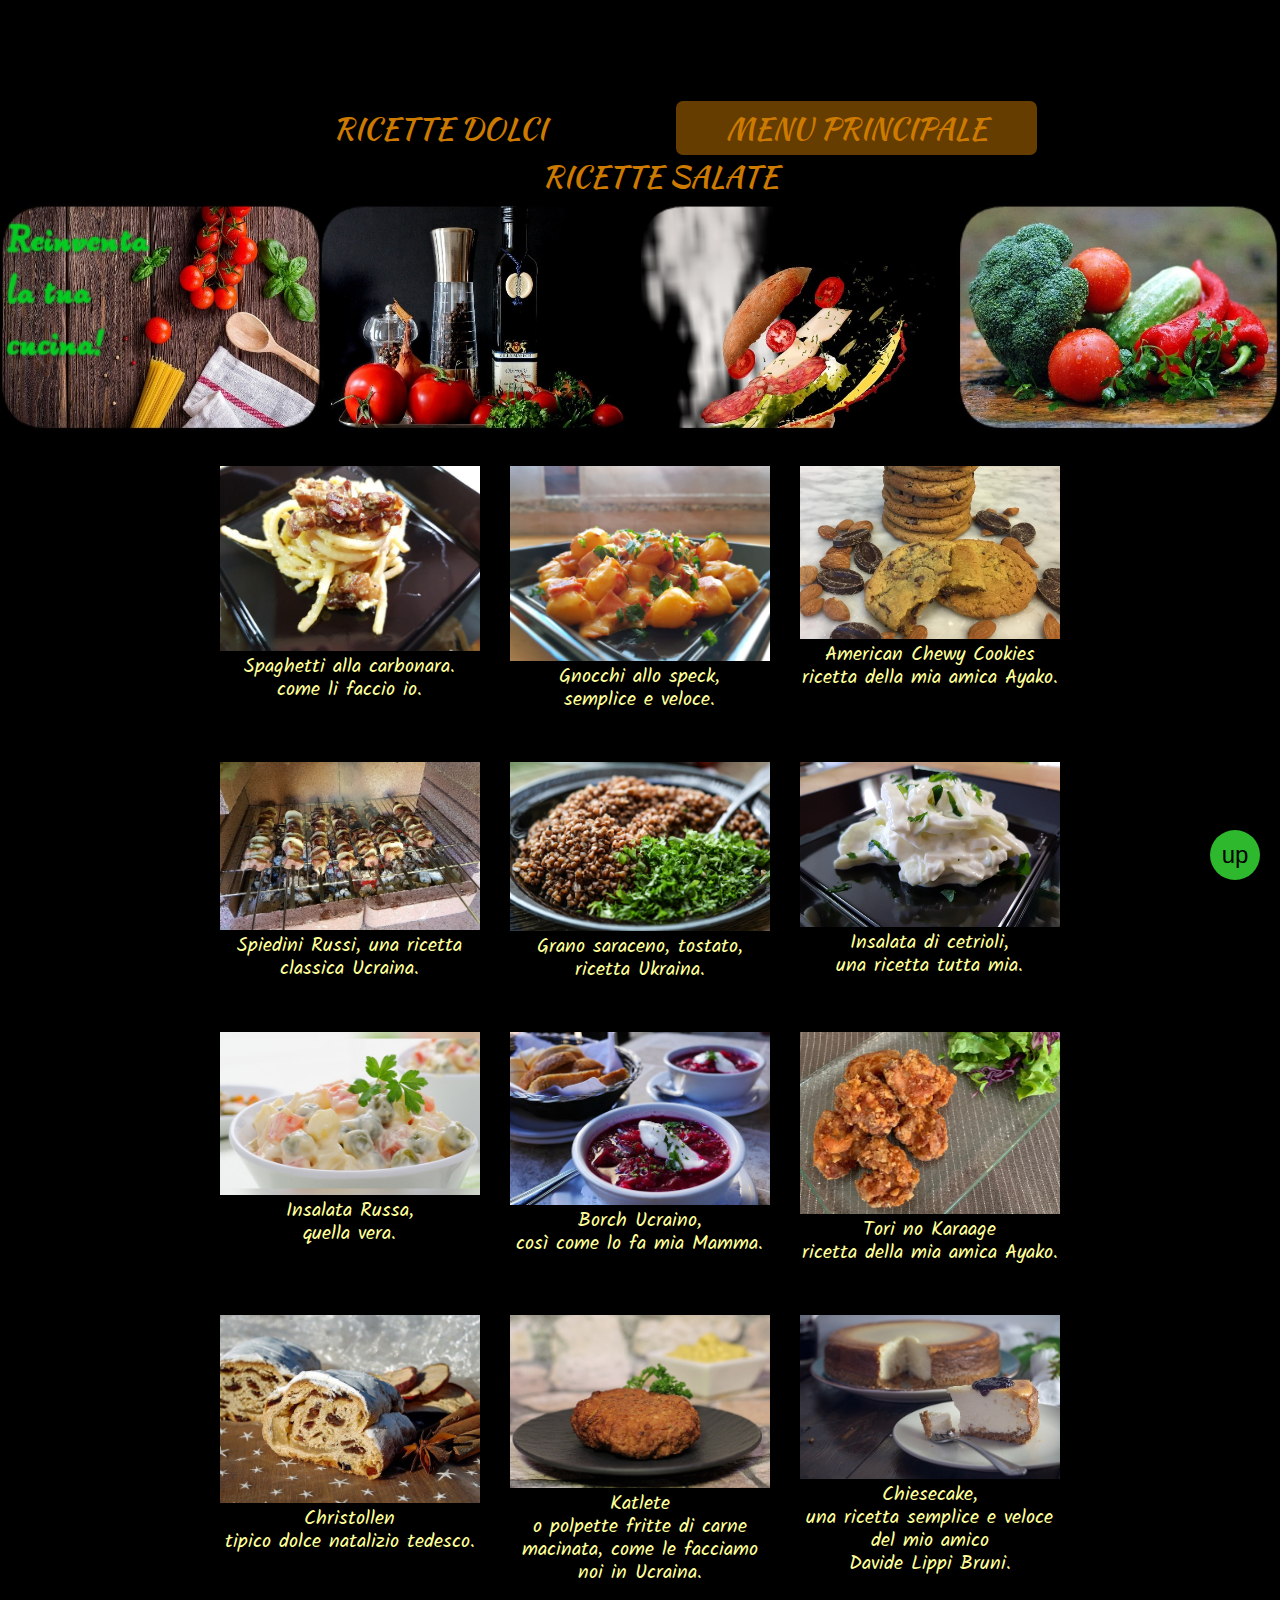
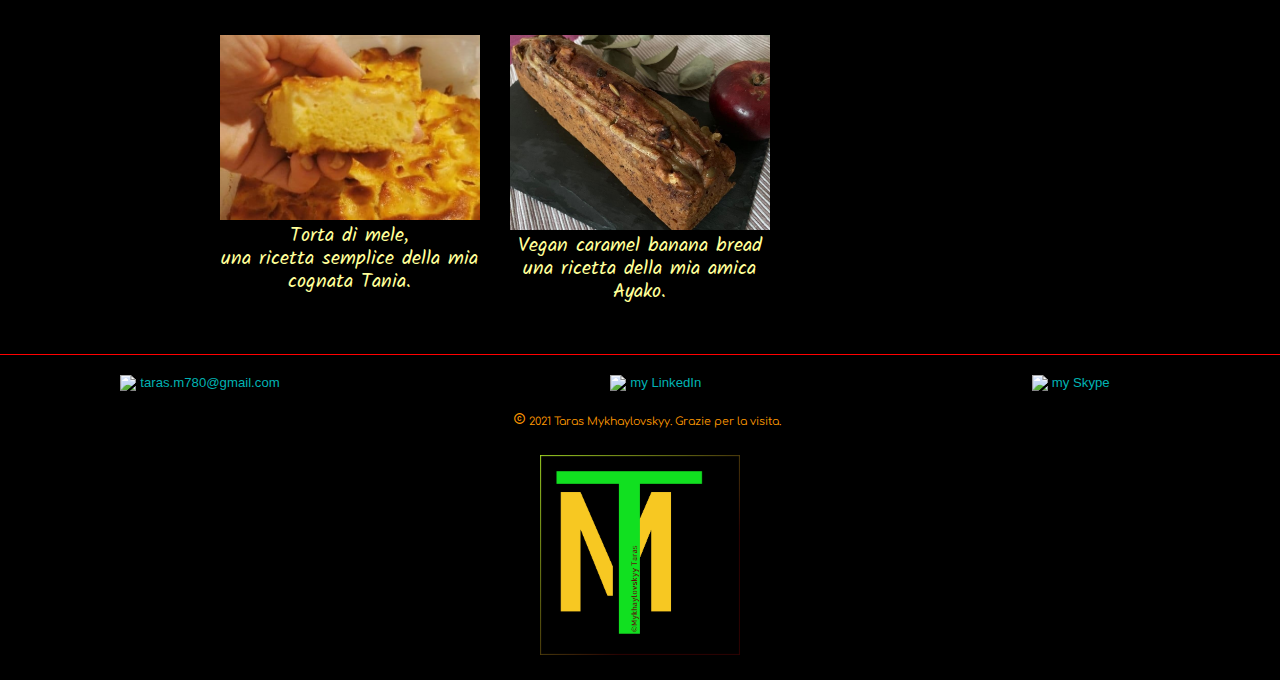
==== index.html @ 44cda1e0 "ricette" ====
<!DOCTYPE html>
<html lang="it" dir="ltr">
  <head>

    <meta name="google-site-verification" content="tFRMh72TTAVW-chVQBCWOfB2OJhqTJirzRm-7mbRaFY" />

          <!-- Global site tag (gtag.js) - Google Analytics -->
      <script async src="https://www.googletagmanager.com/gtag/js?id=G-0X5FXCNGET"></script>
      <script>
        window.dataLayer = window.dataLayer || [];
        function gtag(){dataLayer.push(arguments);}
        gtag('js', new Date());

        gtag('config', 'G-0X5FXCNGET');
      </script>

      <meta charset="utf-8">
      <meta name="description" content="Questo è una racolta di ricette, di Taras Mykhaylovskyy e i suoi amici. Le ricette sono semplici a portata di tutti">
      <meta name="author" content="Taras Mykhaylovskyy">
      <meta name="keywords" content="Ricette, Taras, Mykhaylovskyy, Ayako, Inanami, ricetta Ucraina, Ricette Giappone, Ricette italia, Ricette russia, Ricetta vera di spiedini russi, cucina">
      <meta name="viewport" content="width=device-width, initial-scale=1.0">

      <title>Ricette di dolce e salato</title>

      <!--******* F A V I C O N ********-->
      <link rel="apple-touch-icon" sizes="180x180" href="images/favicon/apple-touch-icon.png">
      <link rel="icon" type="image/png" sizes="32x32" href="images/favicon/favicon-32x32.png">
      <link rel="icon" type="image/png" sizes="16x16" href="images/favicon/favicon-16x16.png">
      <link rel="manifest" href="images/favicon/site.webmanifest">
      <link rel="mask-icon" href="images/favicon/safari-pinned-tab.svg" color="#5bbad5">
      <link rel="shortcut icon" href="images/favicon/favicon.ico">
      <meta name="msapplication-TileColor" content="#da532c">
      <meta name="msapplication-config" content="images/favicon/browserconfig.xml">
      <meta name="theme-color" content="#ffffff">

      <meta name="viewport" content="width=device-width, initial-scale=1.0"><!--serve per la console. per vedere come viene sugli smartphone-->

              <!--*** C S S ***-->
      <link rel="stylesheet" href="css/normalize.css"><!--colegamento con normalize.css-->
      <link rel="stylesheet" type="text/css" href="css/style.css">

              <!--BUTTON UP-->
      <link rel="stylesheet" href="S:\font awsome\fontawesome-free-5.12.1-web\css\all.css">

              <!--*** S T I L I   D I   T E S T O  ***-->
      <link href="https://fonts.googleapis.com/css2?family=Dancing+Script&display=swap" rel="stylesheet"><!--stile testo titolo-->
      <link href="https://fonts.googleapis.com/css2?family=Kaushan+Script&display=swap" rel="stylesheet"><!--stile testo del menu nav-->

      <link rel="preconnect" href="https://fonts.gstatic.com">
      <link href="https://fonts.googleapis.com/css2?family=Kalam&display=swap" rel="stylesheet"><!--stile di testo body-->

      <link href="https://fonts.googleapis.com/css2?family=Comfortaa:wght@500&family=Dancing+Script&display=swap" rel="stylesheet"><!--stile testo footer-->

          <!--****** L E   M I N I   I C O N E *******-->
      <link href="https://fonts.googleapis.com/icon?family=Material+Icons"rel="stylesheet"><!--lezione 62 html css basi-->


      </head>
  <body>
      <!--BUTTON UP-->
    <button class="btn">up<i class="fa fa-arrow-up"></i></button>
    <script>
        let btn= document.querySelector('.btn');
        btn.addEventListener('click',function(){

            window.scrollTo({
                top: 0,
                left: 0,
                behavior: "smooth"
            })
        })
    </script>

      <!-- ***** T I T O L O ****** -->
    <header >
        <section id="magictext">
          <div class="magicTitle">
            <h1>Le ricette di Taras e i suoi Amici ,</h1>
            <h2>dolci e salate .</h2>
          </div>
        </section>


        <!--***** M E N U   N A V *****-->
        <ul id="nav">
          <li><a href="dolce.html">RICETTE DOLCI</a></li>
          <li><a href="index.html" class="active">MENU PRINCIPALE</a></li>
          <li><a href="salato.html">RICETTE SALATE</a></li>
        </ul>

    </header>

    <!--***** M A I N E *****-->
    <main id="main">
      <img class="fotoLogo" src="images/picHeader.jpg" alt="logo">
      <div class="mainContainer">
        <section id="gallery" class="clearfix"><!--con "section" possiamo inserire le varie sezzioni al interno della pagina. con ** clearfix ** uniamo tutti gli elementi della galeri in un unico elemento.-->
          <!--*** 1 ***-->
          <div class="item">
            <a href="salato.html#RIC1">
              <div class="picture">
                <img class="fotoMaine" src="images/food1.jpg" alt="Spaghetti alla carbonara">
              </div>
              <div class="caption">
                  <p>Spaghetti alla carbonara. <br> come li faccio io. </p>
                </div>
              </a>
          </div>
          <!--*** 2 ***-->
          <div class="item">
            <a href="salato.html#RIC2">
              <div class="picture">
                <img class="fotoMaine" src="images/food2.jpg" alt="Gnocchi allo speck">
              </div>
              <div class="caption">
                  <p>Gnocchi allo speck, <br> semplice e veloce.</p>
                </div>
              </a>
          </div>
          <!--*** 3 ***-->
          <div class="item">
            <a href="dolce.html#RIC5">
              <div class="picture">
                <img class="fotoMaine" src="images/food3.jpg" alt="dolce American Chewy Cookies">
              </div>
              <div class="caption">
                  <p>American Chewy Cookies<br>ricetta della mia amica Ayako.</p>
                </div>
              </a>
          </div>
          <!--*** 4 ***-->
          <div class="item">
            <a href="salato.html#RIC3">
              <div class="picture">
                <img class="fotoMaine" src="images/food4.jpg" alt="Spiedini Russi">
              </div>
              <div class="caption">
                  <p>Spiedini Russi, una ricetta classica Ucraina.</p>
                </div>
              </a>
          </div>
          <!--*** 5 ***-->
          <div class="item">
            <a href="salato.html#RIC6">
              <div class="picture">
                <img class="fotoMaine" src="images/food5.jpg" alt="Grano saraceno">
              </div>
              <div class="caption">
                  <p>Grano saraceno, tostato, ricetta Ukraina.</p>
                </div>
              </a>
          </div>
          <!--*** 6 ***-->
          <div class="item">
            <a href="salato.html#RIC4">
              <div class="picture">
                <img class="fotoMaine" src="images/food6.jpg" alt="Insalata di cetrioli">
              </div>
              <div class="caption">
                  <p>Insalata di cetrioli, <br> una ricetta tutta mia.</p>
                </div>
              </a>
          </div>
          <!--*** 7 ***-->
          <div class="item">
            <a href="salato.html#RIC7">
              <div class="picture">
                <img class="fotoMaine" src="images/food7.jpg" alt="Insalata Russa">
              </div>
              <div class="caption">
                  <p>Insalata Russa, <br> quella vera.</p>
                </div>
              </a>
          </div>
          <!--*** 8 ***-->
          <div class="item">
            <a href="salato.html#RIC8">
              <div class="picture">
                <img class="fotoMaine" src="images/food8.jpg" alt="zuppa Borch Ucraino">
              </div>
              <div class="caption">
                  <p>Borch Ucraino, <br>così come lo fa mia Mamma.</p>
                </div>
              </a>
          </div>
          <!--*** 9 ***-->
          <div class="item">
            <a href="salato.html#RIC9">
              <div class="picture">
                <img class="fotoMaine" src="images/food9.jpg" alt="polpette Tori no Karaage">
              </div>
              <div class="caption">
                  <p>Tori no Karaage<br>ricetta della mia amica Ayako.</p>
                </div>
              </a>
          </div>
          <!--*** 10 ***-->
          <div class="item">
            <a href="dolce.html#RIC10">
              <div class="picture">
                <img class="fotoMaine" src="images/food10.jpg" alt="dolce Christollen">
              </div>
              <div class="caption">
                  <p>Christollen<br>tipico dolce natalizio tedesco.</p>
                </div>
              </a>
          </div>
          <!--*** 11 ***-->
          <div class="item">
            <a href="salato.html#RIC11">
              <div class="picture">
                <img class="fotoMaine" src="images/food11.jpg" alt="polpette fritte">
              </div>
              <div class="caption">
                  <p>Katlete<br>o polpette fritte di carne macinata, come le facciamo noi in Ucraina.</p>
                </div>
              </a>
          </div>
          <!--*** 12 ***-->
          <div class="item">
            <a href="dolce.html#RIC12">
              <div class="picture">
                <img class="fotoMaine" src="images/food12.jpg" alt="dolce Chiesecake">
              </div>
              <div class="caption">
                  <p>Chiesecake,<br>una ricetta semplice e veloce del mio amico <br> Davide Lippi Bruni.</p>
                </div>
              </a>
          </div>
          <!--*** 13 ***-->
          <div class="item">
            <a href="dolce.html#RIC13">
              <div class="picture">
                <img class="fotoMaine" src="images/food13.jpg" alt="dolce Torta di mele">
              </div>
              <div class="caption">
                  <p>Torta di mele,<br>una ricetta semplice della mia cognata Tania.</p>
                </div>
              </a>
          </div>
          <!--*** 14 ***-->
          <div class="item">
            <a href="dolce.html#RIC14">
              <div class="picture">
                <img class="fotoMaine" src="images/food14.jpg" alt="dolce Vegan caramel banana bread">
              </div>
              <div class="caption">
                  <p>Vegan caramel banana bread<br>una ricetta della mia amica Ayako.</p>
                </div>
              </a>
          </div>
        </section>
      </div>
    </main>


    <!--***** F O O T E R *****-->
    <footer>
      <section id="footerBox">
        <div class="footerLink">
          <div class="links">
            <img src="https://img.icons8.com/material-outlined/24/fa314a/gmail-login.png"/><a href="mailto:taras.m780@gmail.com">taras.m780@gmail.com</a>
          </div>
          <div class="links">
            <img src="https://img.icons8.com/fluent/48/000000/linkedin.png"/><a href="https://www.linkedin.com/in/taras-sviluppatore-frontend/">my LinkedIn</a>
          </div>
          <div class="links">
            <img src="https://img.icons8.com/officexs/16/000000/skype.png"/><a href="skype:Taras_Mykhaylovskyy?call">my Skype</a>
          </div>
        </div>
        <div class="footerText">
          <p class="text1"><span class="material-icons">copyright</span> 2021 Taras Mykhaylovskyy. Grazie per la visita. </p>
        </div>
      </section>
      <div class="myLogo">
        <img src="images/MyLogo.jpeg" alt="image of logotype">
      </div>
    </footer>
  </body>
</html>
---- css/style.css ----
@charset "UTF-8";
/****** G E N E R A L*******/
* {
  /*lezione 51 float. con asterisco selezioniamo tutti elementi della pagina, con border box facciamo si che tutti gli elemnti ocupino il 50% (in questo caso) di spaxio, cioè anche se noi modifichiamo il padding o margin l'oggetto non va ad aumentare o calere il precentuale ma si modiffica sempre e comunque in quei 50% di pazio consentitoli */
  -webkit-box-sizing: border-box;
          box-sizing: border-box;
}

html {
  /*la dimensione generale per tutti i testi*/
  font-size: 75%;
}

img {
  /*cosi tutte le immagini in tutte le pagine si adatteranno automaticamente alla larghezza dello schermo*/
  width: 100%;
}

body {
  background-color: black;
  font-family: 'Open Sans', sans-serif;
  font-size: 1.6rem;
  /*dimensione testo nel body*/
}

a {
  text-decoration: none;
  font-size: 1.1rem;
}

.clearfix::after {
  /*lezione 52 clearfix. in pochi parole uniamo tutti gli oggetti nella sezione gallery in un unico oggetto*/
  content: "";
  clear: both;
  display: table;
}

/****** H E A D E R ******/
header {
  text-align: center;
  background-color: black;
}

/************** H E A D E R  *****************/
#magictext h1 {
  margin: 0 auto;
  font-family: 'Dancing Script', cursive;
  font-size: 50px;
  color: #ffad33;
}

#magictext h2 {
  margin: 0 auto;
  font-family: 'Dancing Script', cursive;
  font-size: 40px;
  color: #ffad33;
}

/****** N A V ******/
#nav {
  list-style-type: none;
  /*convertiamo una lista ordinata in una semplice (togliamo le paline su lato sinistra)*/
  margin: 0 auto;
}

#nav li {
  display: inline-block;
  padding: 7px 7px;
  margin: 0 30px;
}

#nav li a {
  color: #cc7a00;
  font-family: 'Kaushan Script', cursive;
  /*stile di testo*/
  font-size: 30px;
}

.active {
  /*con questa classe il pulsante del menu rimane sempre acceso e dimostra in che pagina mi trovo*/
  background: #663d00;
  /*il colore dello sfondo quando passi con mous*/
  border-radius: 7px;
  /*per arotondare gli angoli*/
}

/***** M A I N E *****/
.mainContainer {
  max-width: 900px;
  margin: 0 auto;
  padding: 0 15px;
  /*cosi lo spazio suopra e sotto è "0" e destra e sinistra è di 5px*/
}

#main .fotoLogo {
  padding-top: 3px;
  width: 100%;
  height: 230px;
}

#gallery {
  /*diamo spazio sopra e sotto le foto*/
  padding-top: 15px;
  padding-bottom: 15px;
}

#gallery img {
  /*in questo modo la foto ocupa tutto lo spazzio del container*/
  width: 100%;
  /*con "width" 100% lefoto ocupano spazio giusto dal bordo al bordo*/
}

#gallery .item {
  /*con "gallery .item" rievochiamo ID gallery + classe .item*/
  float: left;
  /*ci permette di decidere il posizionamento di un singolo oggetto sulla pagina(lezione 51)*/
  width: 50%;
  /*con questo facciamo in modo che il contenitore ocupa solo 50% dello spazio*/
  padding: 15px;
  /*per distanziare le immagini tra di loro*/
  -webkit-transition: .55s;
  transition: .55s;
  /*applichiamo un ritardo d'azzione*/
}

.ricetta {
  color: #ffff99;
}

.item a {
  text-decoration: none;
  color: #ffff99;
  font-size: 20px;
}

.caption p {
  /*nome riccete*/
  font-family: 'Kalam', cursive;
  margin-top: 0;
  text-align: center;
}

/******* M E N U *******/
.item1 {
  /*riccette della pagina dolce / salato*/
  margin: 20px auto;
  padding: 5px;
  width: 450px;
}

#gallery .item1 {
  /*con "gallery .item" rievochiamo ID gallery + classe .item*/
  float: left;
  /*ci permette di decidere il posizionamento di un singolo oggetto sulla pagina(lezione 51)*/
  width: 50%;
  /*con questo facciamo in modo che il contenitore ocupa solo 50% dello spazio*/
  padding: 15px;
  /*per distanziare le immagini tra di loro*/
}

#gallery .item1:nth-child(2n + 1) {
  /*utiliziamo la psseodo classe ** nth-child ** per fare si che tutti gli elementi rimangono all loro posto, che siano piu lunghi o piu corti vengono tutti aliniati assinistra(in questo caso) */
  clear: left;
}

.picture {
  /*centriamo le foto di menu*/
  text-align: center;
}

:target {
  /*evidinzia il link dell'altra pagina su qui hai cliccato*/
  border: 2px solid #66cc00;
  background-color: #604020;
}

/***** F O O T E R *****/
footer .myLogo {
  text-align: center;
  margin: 5px 50px 20px 50px;
}

footer .myLogo img {
  width: 200px;
}

#footerBox {
  clear: both;
  /*questo comando esola "FOOTER" da gli "FLOAT", cioè footer rimane sempre al suo posto*/
  width: 100%;
  border-top: 1px solid red;
  background-color: black;
  font-size: 13px;
  /*dimensione del testo*/
  padding: 10px 0;
  /*definisco la ampiezza del box*/
}

#footerBox .footerText {
  font-family: 'Comfortaa', cursive;
  font-size: 11px;
  color: #ff9900;
  text-align: center;
}

#footerBox .footerText .material-icons {
  /*mini icona di fianco al num di cell*/
  font-size: 13px;
}

#footerBox .footerText .text1 {
  padding-left: 14px;
}

#footerBox .footerLink {
  display: -webkit-box;
  display: -ms-flexbox;
  display: flex;
  -ms-flex-pack: distribute;
      justify-content: space-around;
  margin-left: -50px;
  padding: 5px;
}

#footerBox .footerLink .links {
  color: #bbff33;
  padding: 5px 10px;
}

#footerBox .footerLink .links a {
  color: #00b3b3;
  padding-left: 3px;
}

#footerBox .footerLink img {
  /*mini icona di fianco al num di cell*/
  float: left;
  width: 17px;
}

#footerBox .links a:hover {
  /*pseudo class. qando passiamo con mous suopra cambia colore*/
  color: #66ffff;
  text-decoration: underline;
}

/************ beck to up button ******************/
.btn {
  position: fixed;
  bottom: 20px;
  right: 20px;
  width: 50px;
  height: 50px;
  font-size: 2rem;
  background-color: #2eb82e;
  color: black;
  border-radius: 50px;
  border: none;
  cursor: pointer;
  outline: none;
  -webkit-transition: all 0.4s;
  transition: all 0.4s;
}

.btn:hover {
  height: 80px;
}

/**********************************************
            **** M E D I A   Q U E R Y S   LE Z I O N E 55 ****
              ============= R E S P O N S I V E ============
              **********************************************/
@media only screen and (min-width: 768px) {
  /*PER SCHERMI PIU DI 768*/
  /***** M A I N E *****/
  #gallery .item {
    /*con "gallery .item" rievochiamo ID gallery + classe .item*/
    width: 33.3333%;
    /*con questo facciamo in modo che il contenitore ocupa solo 50% dello spazio*/
  }
  #gallery .item:nth-child(3n + 1) {
    /*serve in caso quando alcuni elementi sono piu grandi dei altri, in questo modo gli elementi rispettino il loro posto*/
    clear: left;
  }
}

@media only screen and (min-width: 992px) {
  /*PER GLI SCHERMI DI PC*/
  /****** N A V ******/
  #nav li a {
    /*mentre passi suopra con il mouse il link cambia il colore*/
    -webkit-transition: background .3s;
    transition: background .3s;
    /*cosi apparizione dello losfondo di pulsanti è piu morbido, unpo piu lento*/
    padding: 5px 50px;
    /*con 50px aumento la distanza tra i pulsanti*/
  }
  #nav li a:hover {
    /*mentre passi suopra con il mouse il link cambia il colore*/
    background-color: #663d00;
    border-radius: 7px;
    /*per arotondare gli angoli*/
    -webkit-transition: .55s;
    transition: .55s;
    /*applichiamo un ritardo d'azzione*/
  }
  #gallery .item {
    /*con "gallery .item" rievochiamo ID gallery + classe .item*/
    -webkit-transition: .5s;
    transition: .5s;
    /*applichiamo un ritardo d'azzione*/
  }
  /******* M E N U *******/
  #gallery .item1 {
    -webkit-transition: .3s;
    transition: .3s;
    /*applichiamo un ritardo d'azzione*/
  }
  #gallery .item1:hover {
    border: 2px solid #66cc00;
    background: black;
    -webkit-transform: scale(1.2);
            transform: scale(1.2);
    /*facciamo in modo che con passaggio di mouse suopra oggetto si ingrandisce*/
    -webkit-transition: .3s;
    transition: .3s;
    /*applichiamo un ritardo d'azzione*/
    opacity: .8;
    /*livello di trasparenza*/
  }
  #gallery .item:hover {
    /*passando col mouse suopra cambia colore*/
    background-color: #cc7a00;
    border-radius: 7px;
    /*per arotondare gli angoli*/
  }
  /******* R I C E T T E *******/
}

@media only screen and (max-width: 767px) {
  /*PER GLI SCHERMI PIU PICCOLI DI 767*/
  /************** H E A D E R  *****************/
  #magictext h1 {
    margin: 0 auto;
    font-family: 'Dancing Script', cursive;
    font-size: 27px;
    color: #ffad33;
  }
  #magictext h2 {
    margin: 0 auto;
    font-family: 'Dancing Script', cursive;
    font-size: 22px;
    color: #ffad33;
  }
  /****** N A V ******/
  #nav {
    list-style-type: none;
    /*convertiamo una lista ordinata in una semplice (togliamo le paline su lato sinistra)*/
    margin: 0 auto;
    margin-left: -50px;
    /*per centrare il menu */
  }
  #nav li {
    display: inline-block;
    padding: 7px 7px;
    margin: 0 70px;
  }
  #nav li a {
    color: #cc7a00;
    font-size: 17px;
  }
  #nav .active {
    /*con questa classe il pulsante del menu rimane sempre acceso e dimostra in che pagina mi trovo*/
    padding: 3px 7px;
    background: #663d00;
    /*il colore dello sfondo quando passi con mous*/
    border-radius: 7px;
    /*per arotondare gli angoli*/
  }
  /****** M A I N ******/
  #main .fotoLogo {
    width: 100%;
    height: 100px;
  }
  /**************GALLERY**************/
  #gallery .item:nth-child(2n + 1) {
    /*serve in caso quando alcuni elementi sono piu grandi dei altri, in questo modo gli elementi rispettino il loro posto*/
    clear: left;
  }
  #gallery .caption p {
    font-family: 'Kalam', cursive;
    font-size: 12px;
  }
  #gallery .item {
    padding: 5px;
  }
  /************ beck to up button ******************/
  .btn {
    position: fixed;
    bottom: 15px;
    right: 15px;
    width: 25px;
    height: 25px;
    font-size: 1rem;
    /*dimensioni del testo dentro*/
    background-color: #2eb82e;
    color: black;
    /*colore del testo dentro*/
    border-radius: 50px;
    border: none;
    cursor: pointer;
    outline: none;
    -webkit-transition: all 0.4s;
    transition: all 0.4s;
    opacity: .5;
  }
  .btn:hover {
    height: 25px;
  }
  /***** F O O T E R *****/
  footer .myLogo {
    text-align: center;
    margin-top: 5px;
  }
  footer .myLogo img {
    width: 200px;
  }
  #footerBox {
    clear: both;
    /*questo comando esola "FOOTER" da gli "FLOAT", cioè footer rimane sempre al suo posto*/
    width: 100%;
    border-top: 1px solid red;
    background-color: black;
    font-size: 5px;
    /*dimensione del testo*/
    padding: 10px 0;
    /*definisco la ampiezza del box*/
  }
  #footerBox .footerText {
    font-family: 'Comfortaa', cursive;
    font-size: 10px;
    color: #ff9900;
    text-align: center;
  }
  #footerBox .footerText .material-icons {
    /*mini icona di fianco al num di cell*/
  }
  #footerBox .footerText .text1 {
    padding-right: 35px;
  }
  #footerBox .footerLink {
    width: 100%;
    text-align: center;
    margin-left: 0px;
    padding: 5px;
  }
  #footerBox .footerLink .links {
    color: #bbff33;
    padding: 3px 7px;
  }
  #footerBox .footerLink .links a {
    font-size: 11px;
    color: #00cccc;
    padding-left: 3px;
  }
  #footerBox .footerLink img {
    /*mini icona di fianco al num di cell*/
    float: left;
    width: 12px;
  }
}

/*************************************
     ======= K E Y F R A M E S =======
    ======= A N I M A T I O N S =======
  *************************************/
/****************************
  ******* H E A D E R *********/
#magictext h1 {
  /*fattore scatenante. nel **animation** prima di tutto devi scrivere il nome che hai dato alla tua animazione nel **keyframes** */
  opacity: 0;
  -webkit-animation-name: title1;
          animation-name: title1;
  -webkit-animation-duration: 2s;
          animation-duration: 2s;
  -webkit-animation-delay: .4s;
          animation-delay: .4s;
  /*il tempo di ritardo, dopo quanto tempo l'animazione deve partire*/
  -webkit-animation-fill-mode: forwards;
          animation-fill-mode: forwards;
  -webkit-animation-timing-function: ease-in;
          animation-timing-function: ease-in;
}

@-webkit-keyframes title1 {
  0% {
    opacity: 0;
  }
  100% {
    opacity: 1;
  }
}

@keyframes title1 {
  0% {
    opacity: 0;
  }
  100% {
    opacity: 1;
  }
}

#magictext h2 {
  /*fattore scatenante. nel **animation** prima di tutto devi scrivere il nome che hai dato alla tua animazione nel **keyframes** */
  opacity: 0;
  -webkit-animation-name: title2;
          animation-name: title2;
  -webkit-animation-duration: 2s;
          animation-duration: 2s;
  -webkit-animation-delay: .9s;
          animation-delay: .9s;
  /*il tempo di ritardo, dopo quanto tempo l'animazione deve partire*/
  -webkit-animation-fill-mode: forwards;
          animation-fill-mode: forwards;
  -webkit-animation-timing-function: ease-in;
          animation-timing-function: ease-in;
}

@-webkit-keyframes title2 {
  0% {
    opacity: 0;
  }
  100% {
    opacity: 1;
  }
}

@keyframes title2 {
  0% {
    opacity: 0;
  }
  100% {
    opacity: 1;
  }
}
/*# sourceMappingURL=style.css.map */
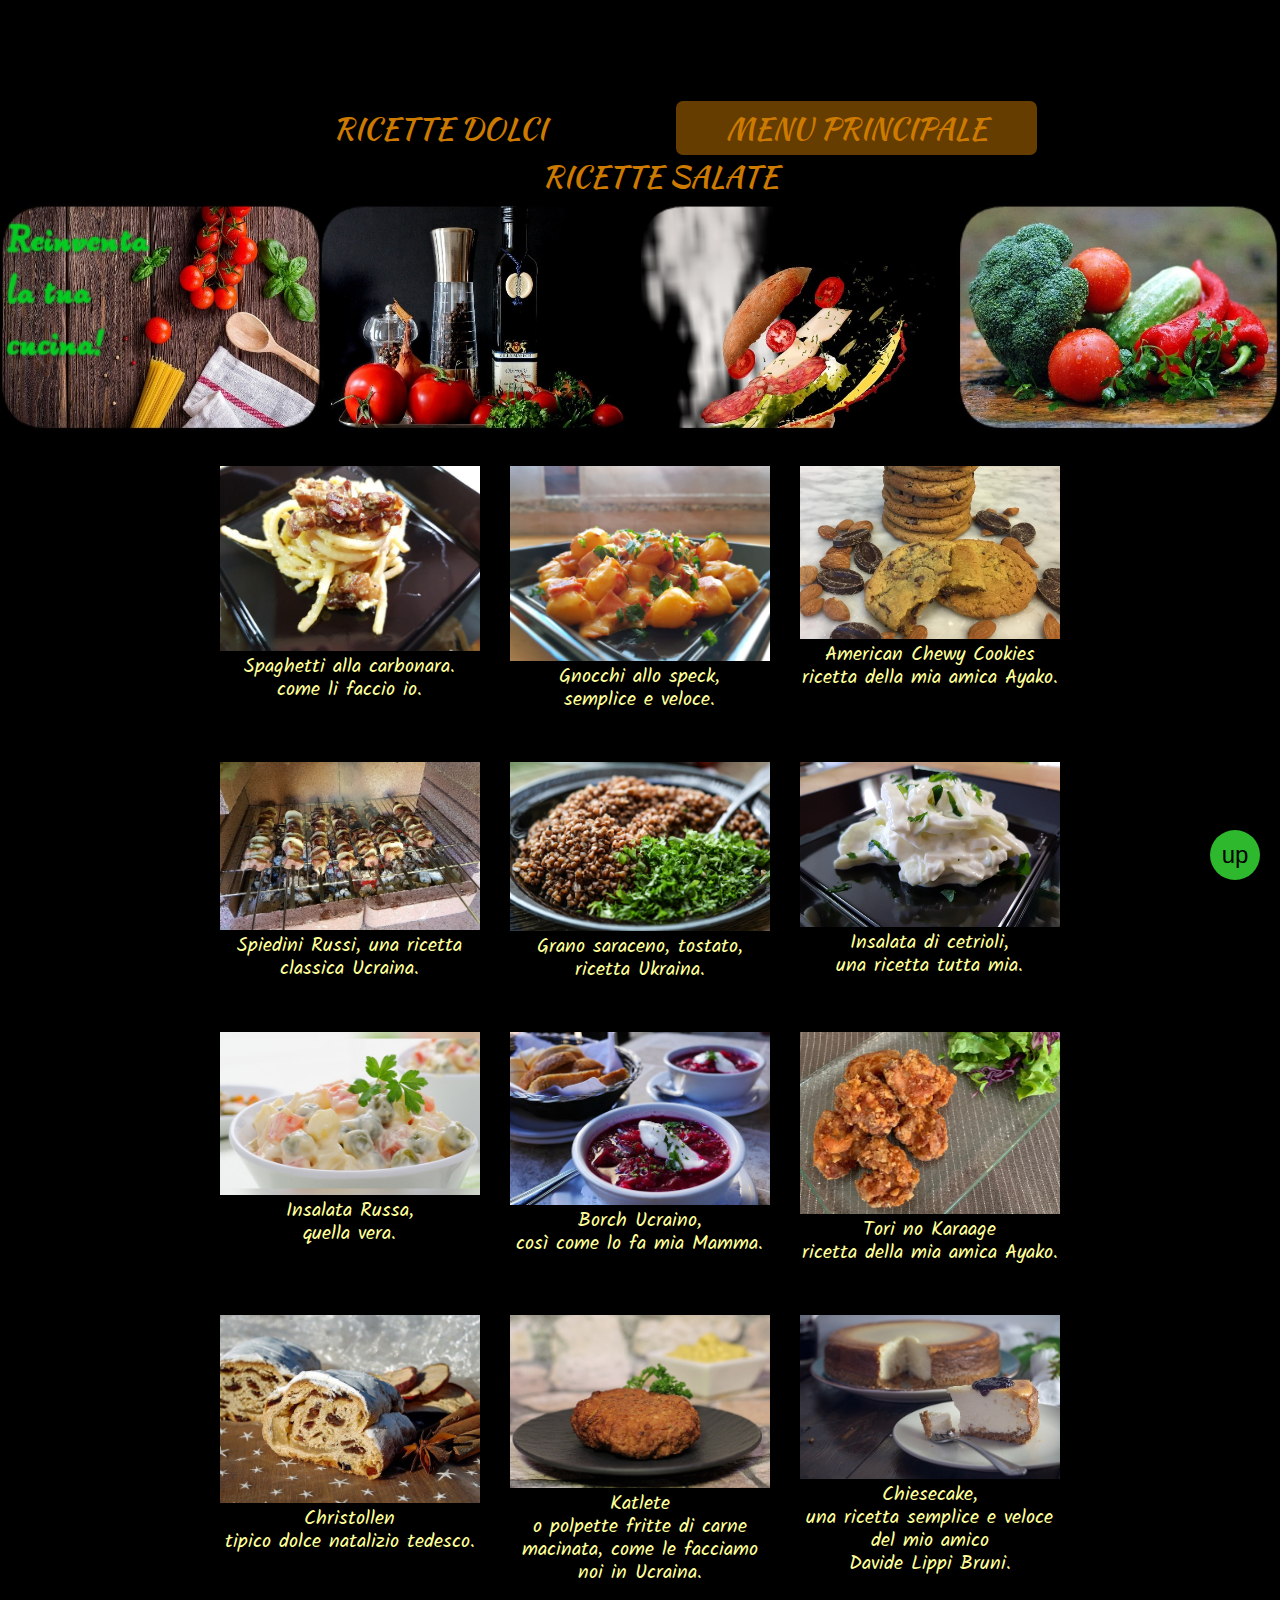
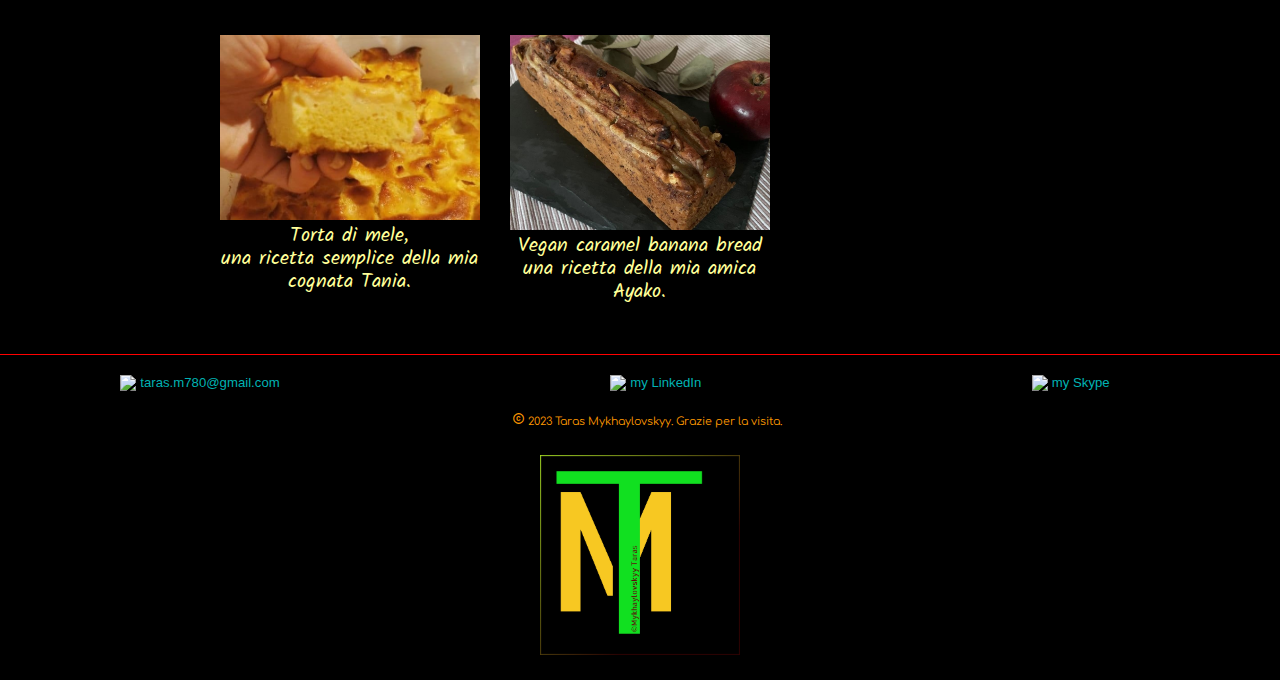
==== commit a02dc99d: "Update index.html" ====
--- a/index.html
+++ b/index.html
@@ -269,11 +269,13 @@
           </div>
         </div>
         <div class="footerText">
-          <p class="text1"><span class="material-icons">copyright</span> 2021 Taras Mykhaylovskyy. Grazie per la visita. </p>
+          <p class="text1"><span class="material-icons">copyright</span> 2023 Taras Mykhaylovskyy. Grazie per la visita. </p>
         </div>
       </section>
       <div class="myLogo">
-        <img src="images/MyLogo.jpeg" alt="image of logotype">
+        <a href="https://tarasmykhaylovskyy.com/" target="_blank">
+          <img src="images/MyLogo.jpeg" alt="image of logotype">
+        </a>
       </div>
     </footer>
   </body>
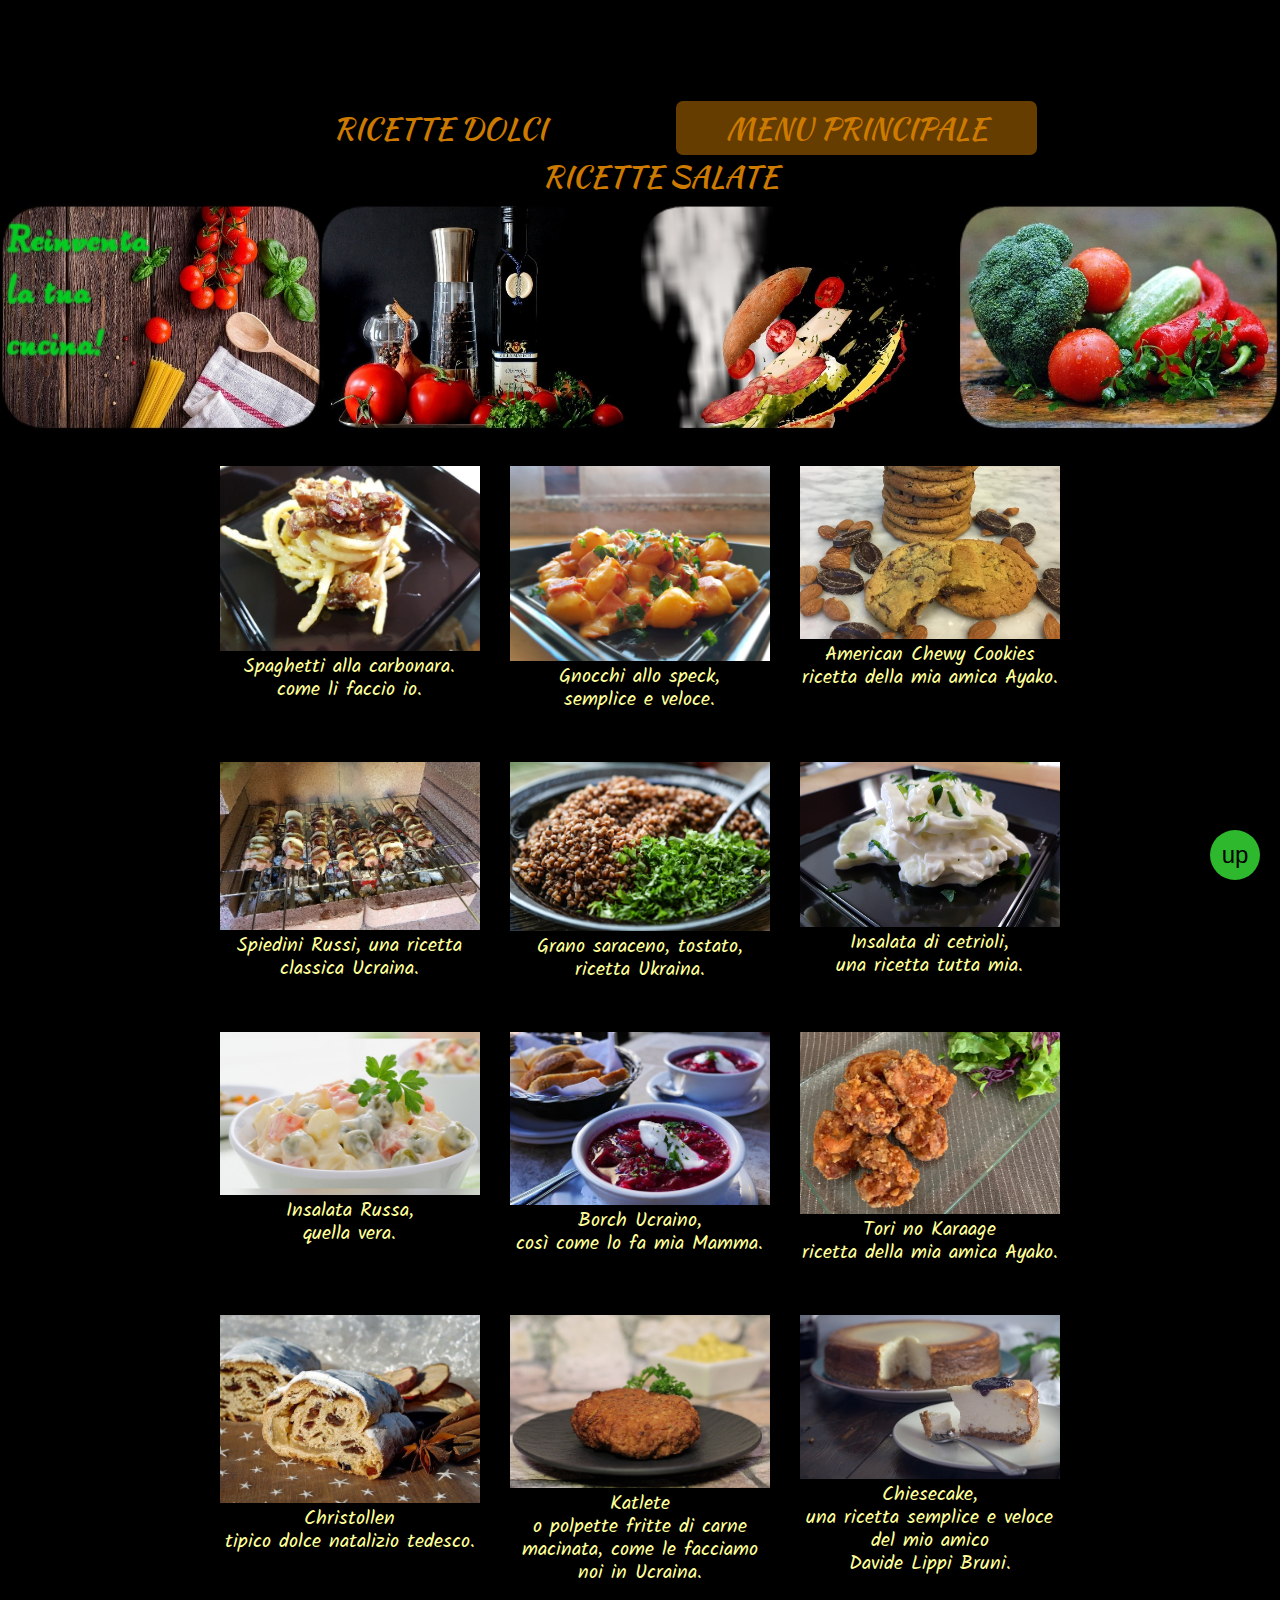
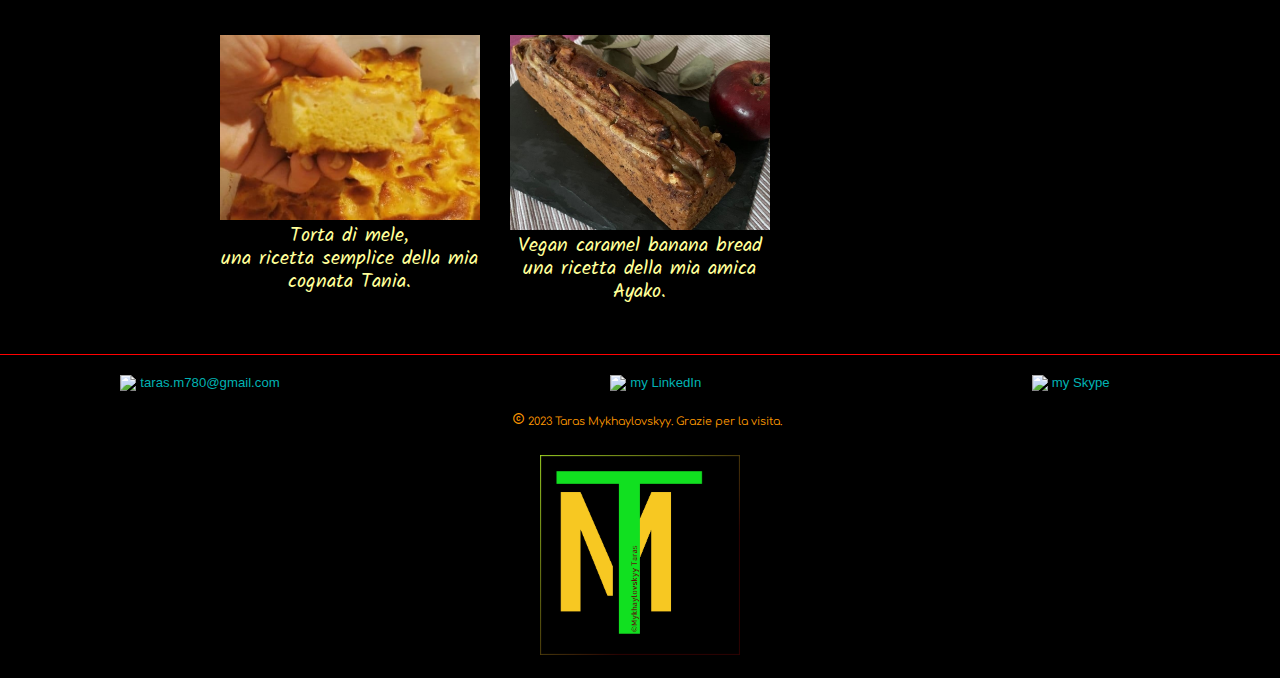
==== commit 9adee62d: "Update index.html" ====
--- a/index.html
+++ b/index.html
@@ -272,11 +272,11 @@
           <p class="text1"><span class="material-icons">copyright</span> 2023 Taras Mykhaylovskyy. Grazie per la visita. </p>
         </div>
       </section>
-      <div class="myLogo">
-        <a href="https://tarasmykhaylovskyy.com/" target="_blank">
+      <a href="https://tarasmykhaylovskyy.com/" target="_blank">
+        <div class="myLogo">
           <img src="images/MyLogo.jpeg" alt="image of logotype">
-        </a>
-      </div>
+        </div>
+      </a>
     </footer>
   </body>
 </html>
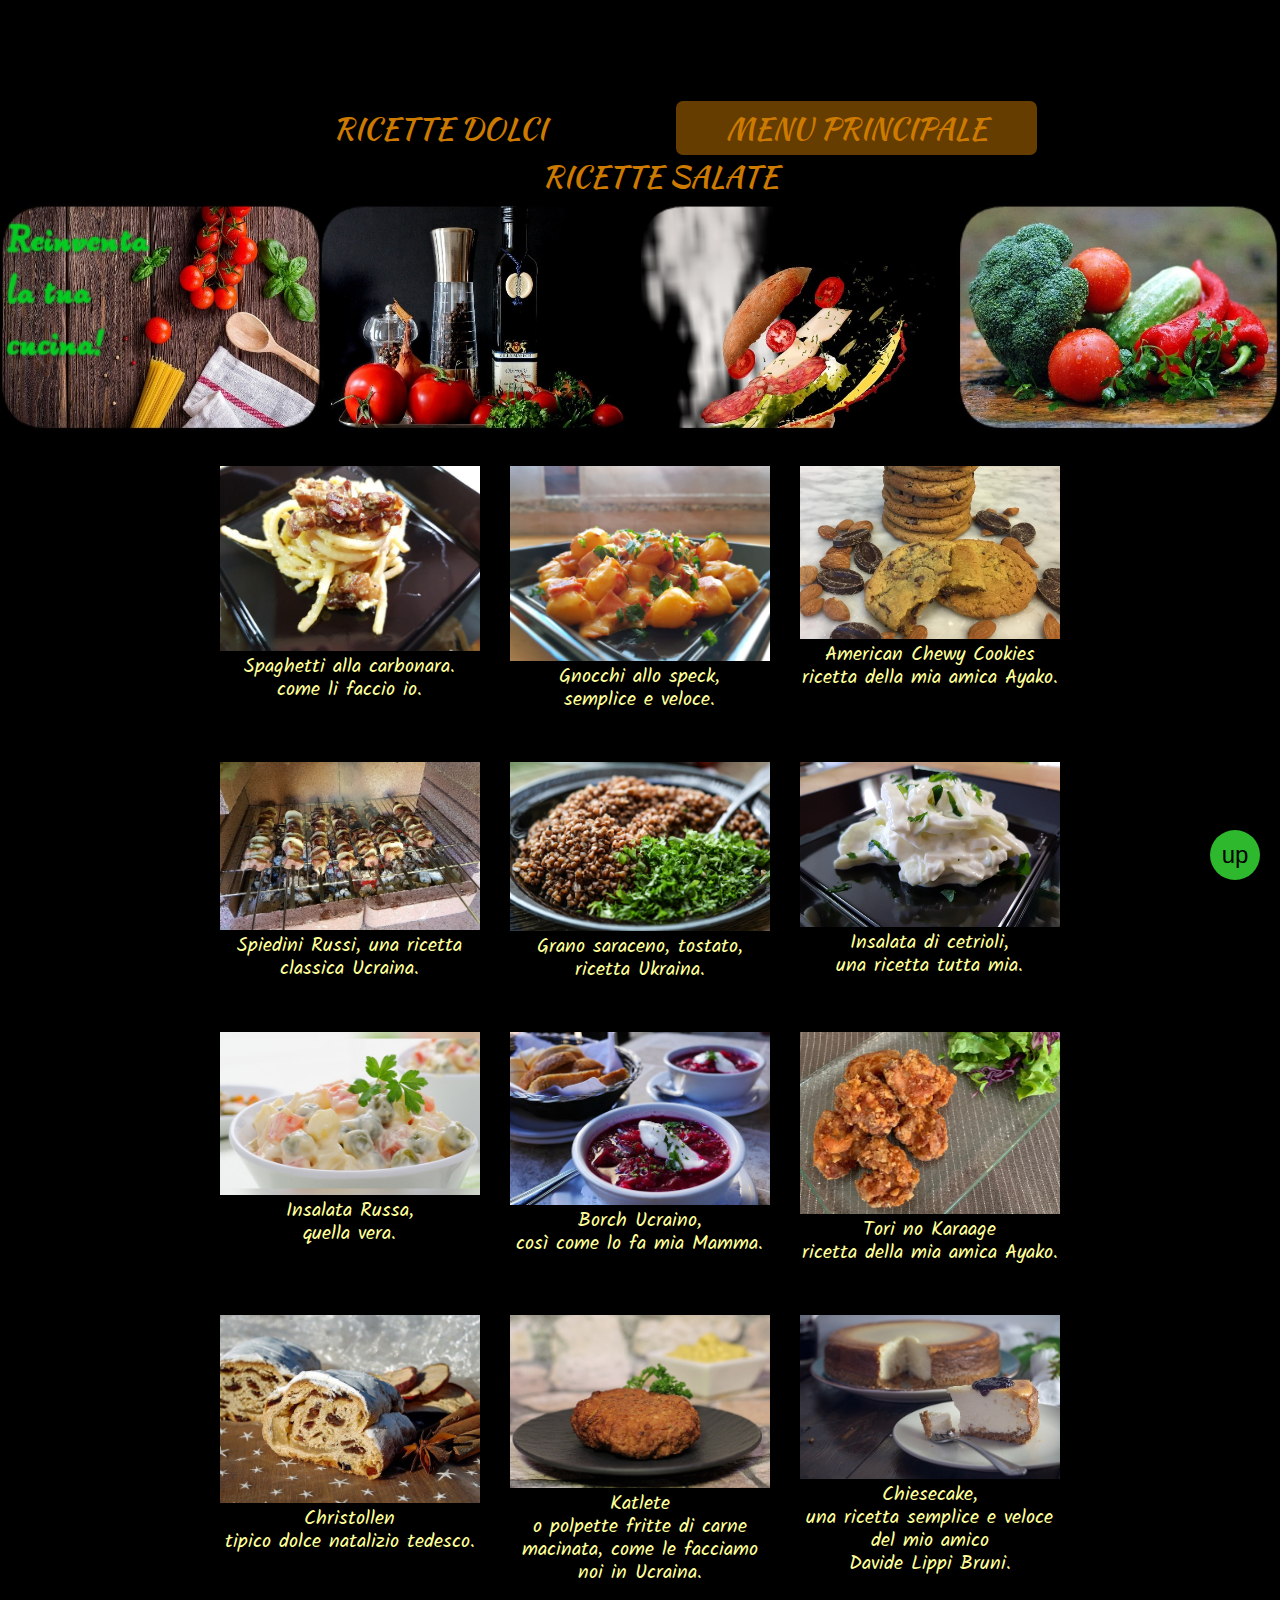
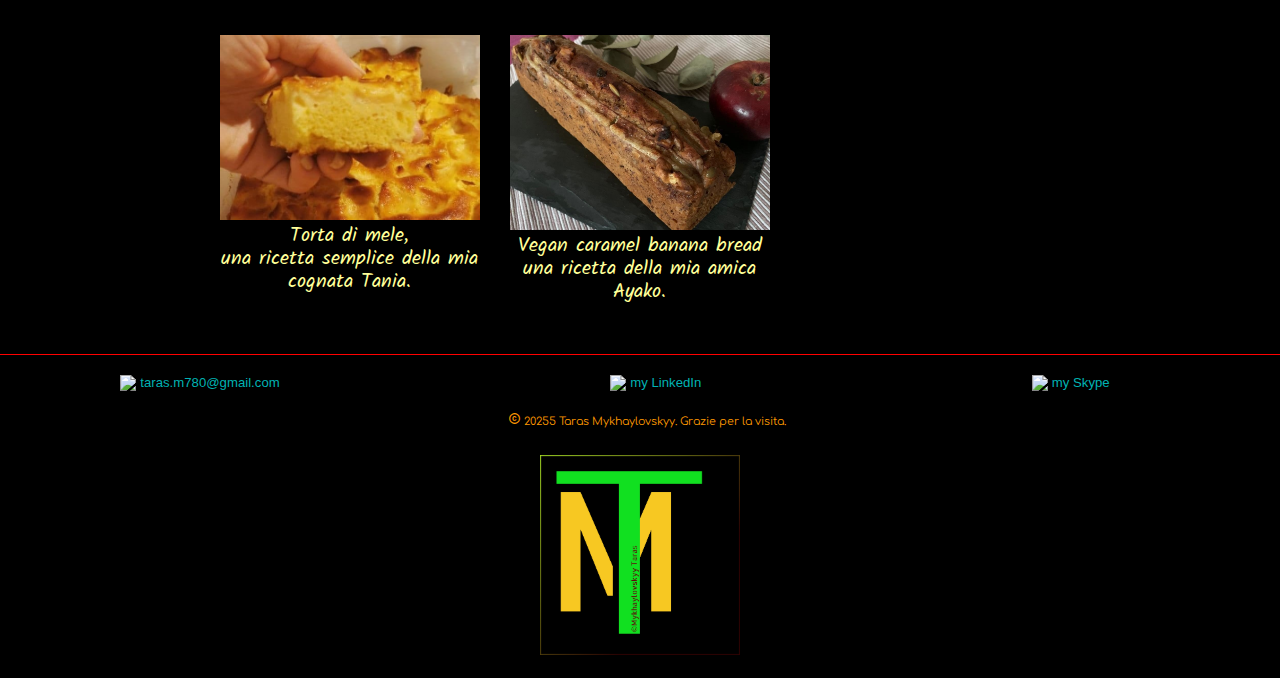
==== commit 4ddf20d3: "Update index.html" ====
--- a/index.html
+++ b/index.html
@@ -269,7 +269,7 @@
           </div>
         </div>
         <div class="footerText">
-          <p class="text1"><span class="material-icons">copyright</span> 2023 Taras Mykhaylovskyy. Grazie per la visita. </p>
+          <p class="text1"><span class="material-icons">copyright</span> 20255 Taras Mykhaylovskyy. Grazie per la visita. </p>
         </div>
       </section>
       <a href="https://tarasmykhaylovskyy.com/" target="_blank">
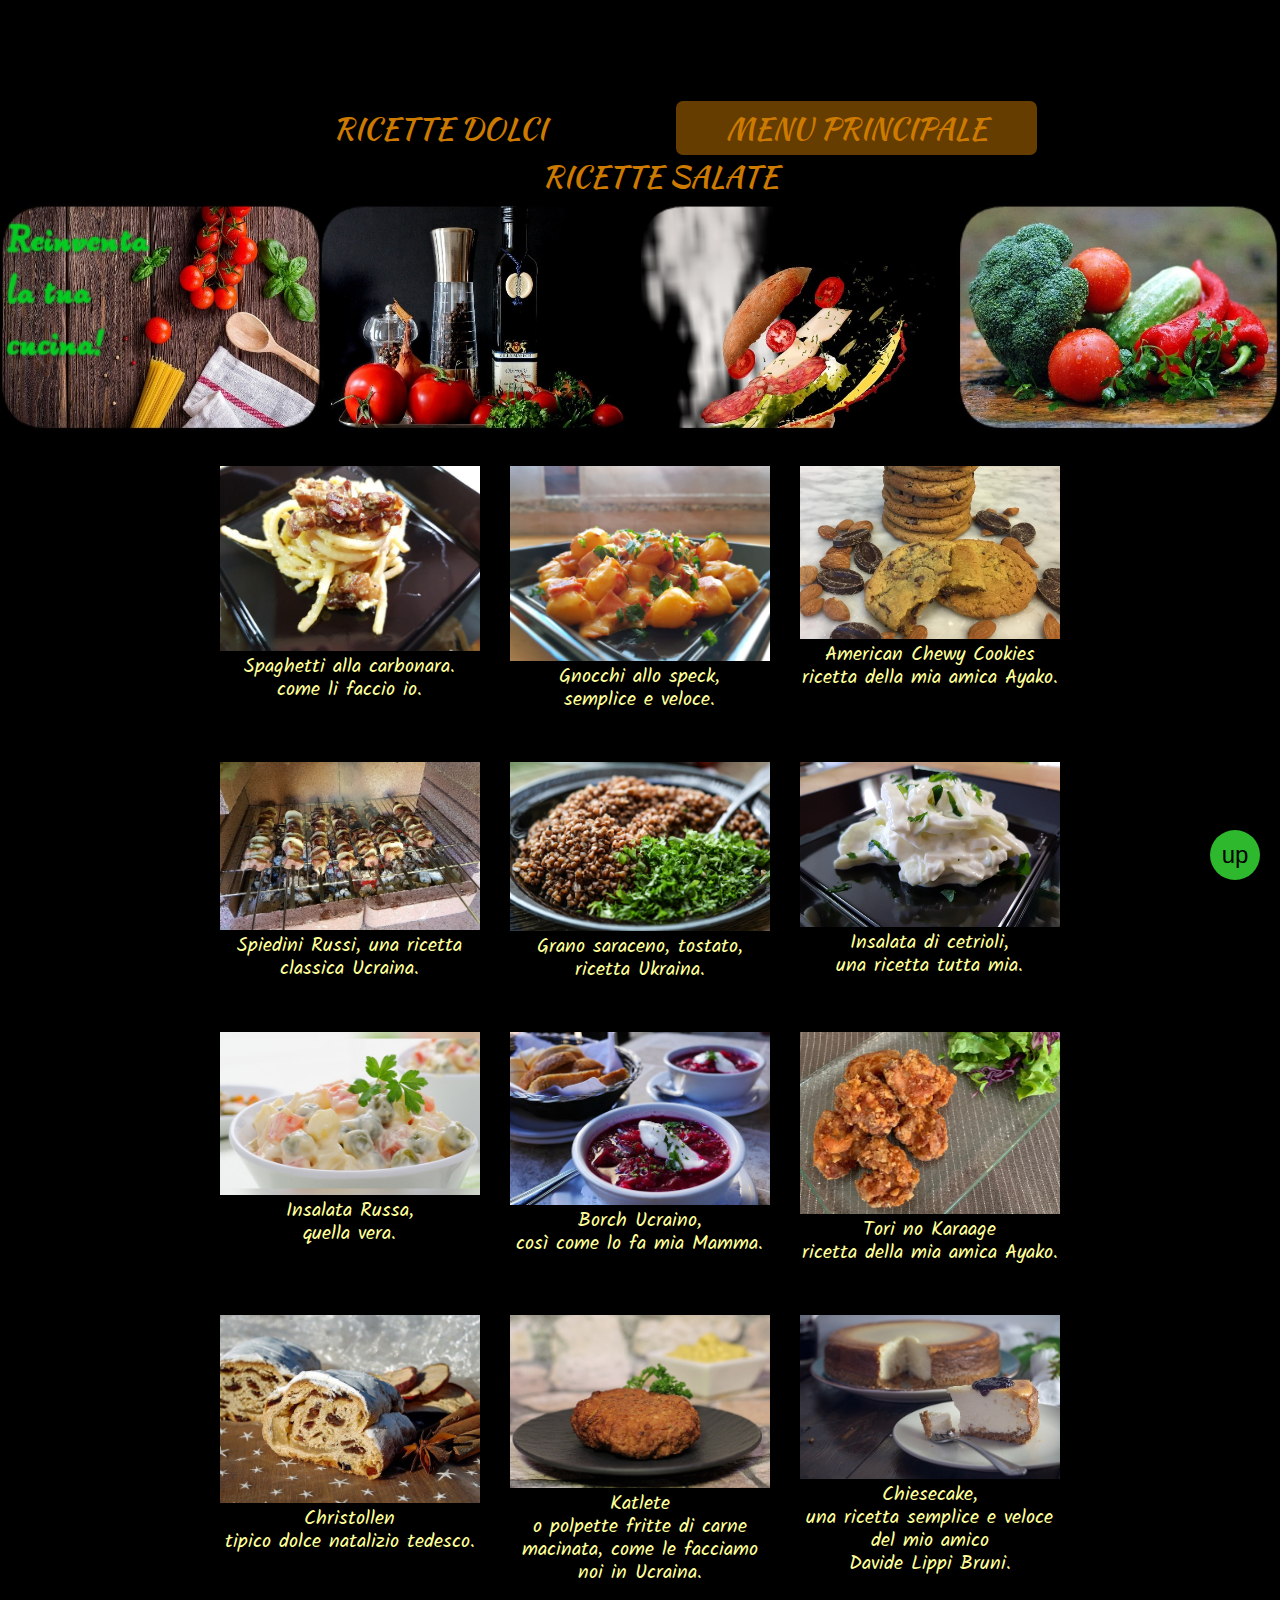
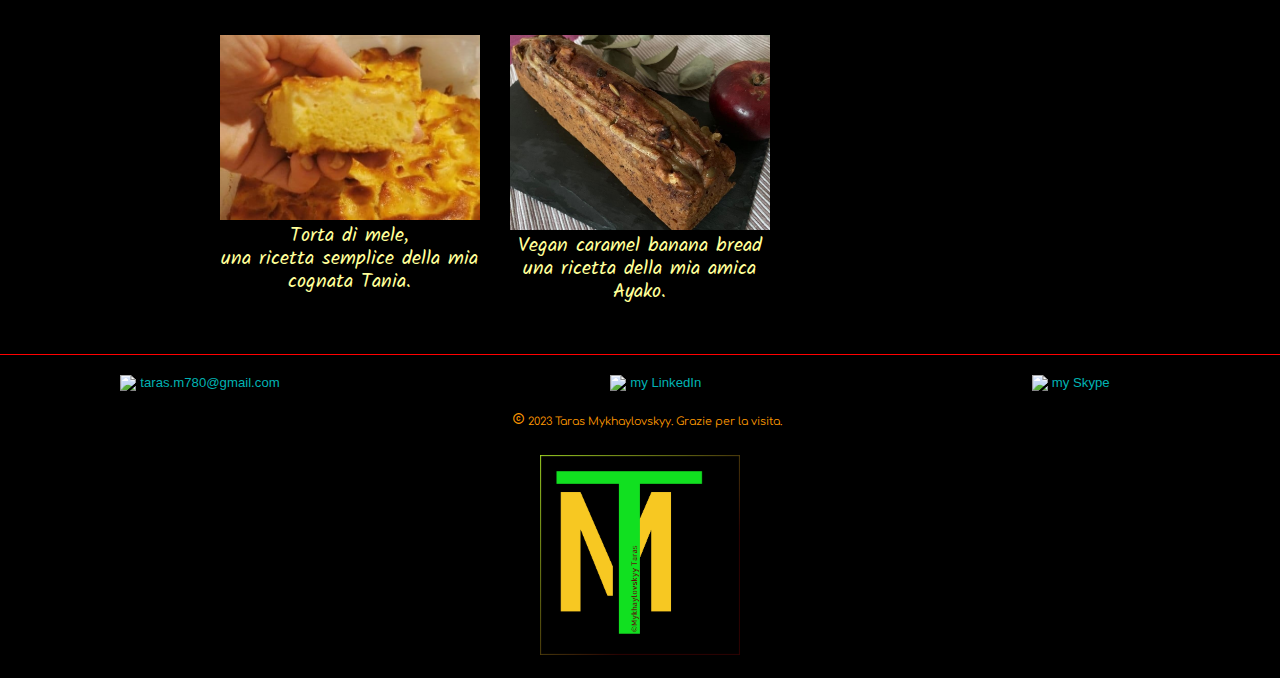
==== commit 5097fe76: "Update index.html" ====
--- a/index.html
+++ b/index.html
@@ -269,7 +269,7 @@
           </div>
         </div>
         <div class="footerText">
-          <p class="text1"><span class="material-icons">copyright</span> 20255 Taras Mykhaylovskyy. Grazie per la visita. </p>
+          <p class="text1"><span class="material-icons">copyright</span> 2023 Taras Mykhaylovskyy. Grazie per la visita. </p>
         </div>
       </section>
       <a href="https://tarasmykhaylovskyy.com/" target="_blank">
